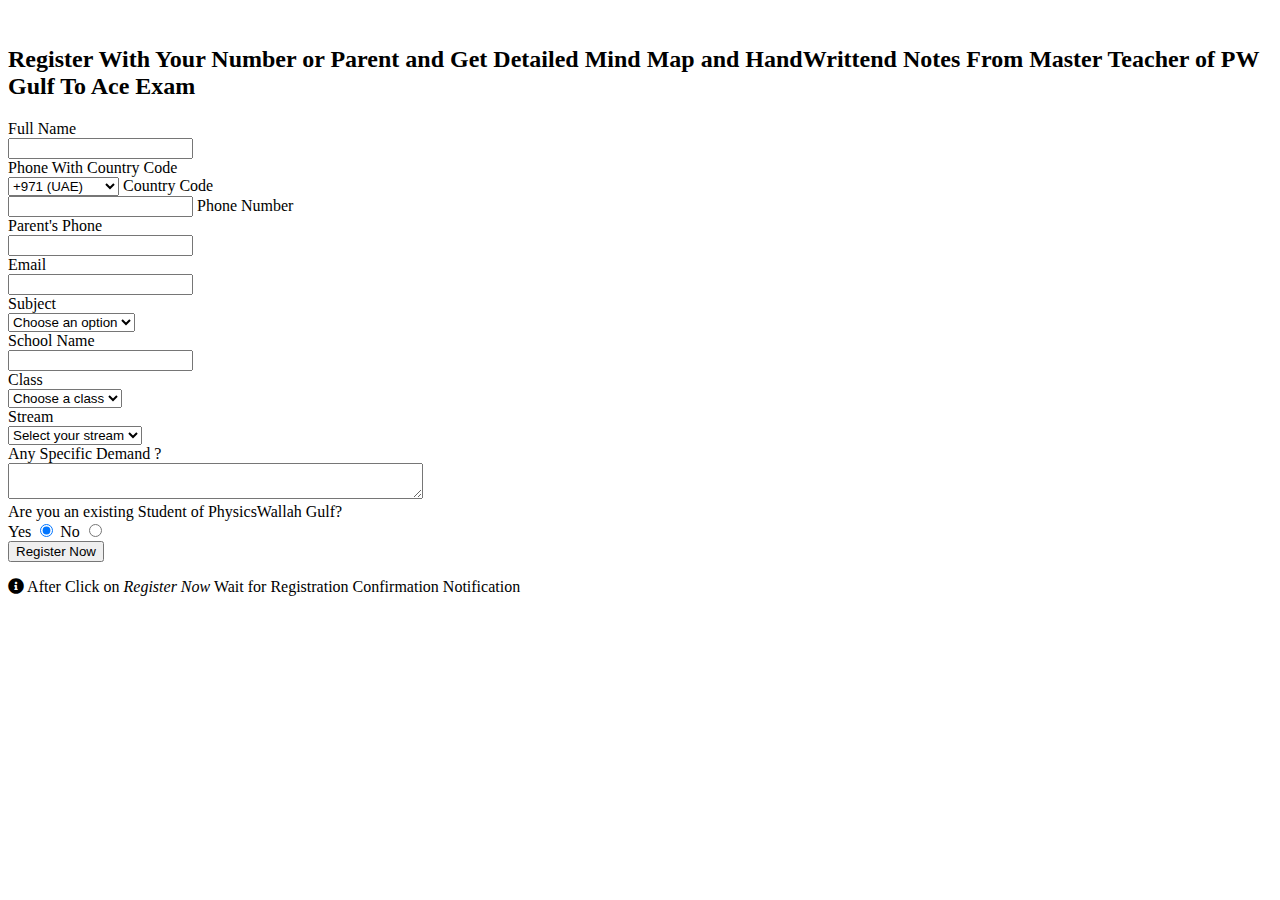
==== index.html @ 01efe4ff "Update index.html" ====
<!DOCTYPE html>
<html lang="en">

<head>
    <!-- Required meta tags-->
    <meta charset="UTF-8">
    <meta name="viewport" content="width=device-width, initial-scale=1, shrink-to-fit=no">
    <meta name="description" content="PwGulfScholarship">
    <meta name="author" content="Physicswallah Gulf">
    <meta name="keywords" content="PWGulf Scholarship">

    <!-- Title Page-->
    <title>PWGulf Exam Ready Content</title>

    <!-- Icons font CSS-->
    <link href="vendor/mdi-font/css/material-design-iconic-font.min.css" rel="stylesheet" media="all">
    <link href="vendor/font-awesome-4.7/css/font-awesome.min.css" rel="stylesheet" media="all">
    <!-- Font special for pages-->
    <link href="https://fonts.googleapis.com/css?family=Open+Sans:300,300i,400,400i,600,600i,700,700i,800,800i"
        rel="stylesheet">

    <!-- Vendor CSS-->
    <link href="vendor/select2/select2.min.css" rel="stylesheet" media="all">
    <link href="vendor/datepicker/daterangepicker.css" rel="stylesheet" media="all">
    <link rel="stylesheet" href="https://cdn.jsdelivr.net/npm/sweetalert2@10.12.7/dist/sweetalert2.min.css">
    <link rel="stylesheet" href="https://cdnjs.cloudflare.com/ajax/libs/font-awesome/5.15.1/css/all.min.css" crossorigin="anonymous" />
    <!-- Main CSS-->
    <link href="css/main.min.css" rel="stylesheet" media="all">
</head>

<body>
    <div class="page-wrapper bg-gra-03 p-t-45 p-b-50">
        <div class="wrapper wrapper--w790">
            <div class="card card-5">
                <div class="card-heading">
                    <img src="https://www.pwgulf.com/_next/static/media/pw-gulf-logo.00277f9d.svg" class="mx-auto d-block img-size-2 img-fluid" alt="">
                    <h2 class="title">Register With Your Number or Parent and Get Detailed Mind Map and HandWrittend Notes From Master Teacher of PW Gulf To Ace Exam</h2>
                </div>
                <div class="card-body">
                    <form method="POST" autocomplete="off" name="google-sheet">
                        <div class="form-row">
                            <div class="name">Full Name</div>
                            <div class="value">
                                <div class="input-group">
                                    <input required class="input--style-5" type="text" name="Name">
                                </div>
                            </div>
                        </div>
                        <div class="form-row m-b-55">
                            <div class="name">Phone With Country Code</div>
                            <div class="value">
                                <div class="row row-space">
                                    <div class="col-2">
                                        <div class="input-group-desc">
                                            <select class="input--style-5" name="country_code" required>
                                                <option value="+971">+971 (UAE)</option>
                                                <option value="+968">+968 (Oman)</option>
                                                <option value="+974">+974 (Qatar)</option>
                                                <option value="+966">+966 (Saudi)</option>
                                                <option value="+973">+973 (Bahrain)</option>
                                                <option value="+975">+975 (Kuwait)</option>
                                                <option value="+91">+91 (India)</option>
                                            </select>
                                            <label class="label--desc">Country Code</label>
                                        </div>
                                    </div>
                                    <div class="col-2">
                                        <div class="input-group-desc">
                                            <input class="input--style-5" type="text" name="phone" pattern="\d{6,10}" title="Phone number should be 6-10 digits" required>
                                            <label class="label--desc">Phone Number</label>
                                        </div>
                                    </div>
                                </div>
                            </div>
                        </div>
                        <div class="form-row">
                            <div class="name">Parent's Phone</div>
                            <div class="value">
                                <div class="input-group">
                                    <input class="input--style-5" type="text" name="Parent Number" required pattern="\d{6,10}" title="Parent's phone number should be 6-10 digits">
                                </div>
                            </div>
                        </div>
                        <div class="form-row">
                            <div class="name">Email</div>
                            <div class="value">
                                <div class="input-group">
                                    <input class="input--style-5" required type="email" name="Email">
                                </div>
                            </div>
                        </div>
                        <div class="form-row">
                            <div class="name">Subject</div>
                            <div class="value">
                                <div class="input-group">
                                    <div class="rs-select2 js-select-simple select--no-search">
                                        <select name="Subject">
                                            <option disabled="disabled" selected>Choose an option</option>
                                            <option value="Math">Math</option>
                                            <option value="Science">Science</option>
                                            <option value="English">English</option>
                                            <option value="SST">SST</option>
                                        </select>
                                        <div class="select-dropdown"></div>
                                    </div>
                                </div>
                            </div>
                        </div>
                        <div class="form-row">
                            <div class="name">School Name</div>
                            <div class="value">
                                <div class="input-group">
                                    <input class="input--style-5" type="text" name="School Name" required>
                                </div>
                            </div>
                        </div>
                        <div class="form-row">
                            <div class="name">Class</div>
                            <div class="value">
                                <div class="input-group">
                                    <div class="rs-select2 js-select-simple select--no-search">
                                        <select name="Class">
                                            <option disabled="disabled" selected>Choose a class</option>
                                            <option value="6">Class 6</option>
                                            <option value="7">Class 7</option>
                                            <option value="8">Class 8</option>
                                            <option value="9">Class 9</option>
                                            <option value="10">Class 10</option>
                                            <option value="11">Class 11</option>
                                            <option value="12">Class 12</option>
                                        </select>
                                        <div class="select-dropdown"></div>
                                    </div>
                                </div>
                            </div>
                        </div>
                        <div class="form-row">
                            <div class="name">Stream</div>
                            <div class="value">
                                <div class="input-group">
                                    <div class="rs-select2 js-select-simple select--no-search">
                                        <select name="Stream">
                                            <option disabled="disabled" selected>Select your stream</option>
                                            <option value="PCM">PCM</option>
                                            <option value="PCB">PCB</option>
                                            <option value="PCMB">PCMB</option>
                                            <option value="Foundation">Foundation</option>
                                            <option value="Others">Others</option>
                                        </select>
                                        <div class="select-dropdown"></div>
                                    </div>
                                </div>
                            </div>
                        </div>
                        <div class="form-row">
                            <div class="name">Any Specific Demand ?</div>
                            <div class="value">
                                <div class="input-group">
                                    <textarea class="input--style-5" cols="49" name="Address" rows="2"></textarea>
                                </div>
                            </div>
                        </div>
                        <div class="form-row p-t-20">
                            <label class="label label--block">Are you an existing Student of PhysicsWallah Gulf?</label>
                            <div class="p-t-15">
                                <label class="radio-container m-r-55">Yes
                                    <input value="yes" type="radio" checked="checked" name="exist">
                                    <span class="checkmark"></span>
                                </label>
                                <label the="radio-container">No
                                    <input value="no" type="radio" name="exist">
                                    <span the="checkmark"></span>
                                </label>
                            </div>
                        </div>
                        <div>
                            <button class="btn btn--radius-2 btn--red" type="submit" name="submit">Register Now</button>
                            <p class="loading"> <i class="fas fa-info-circle"></i> After Click on <em class="emgreen">Register Now</em> Wait for Registration Confirmation Notification</p>
                        </div>
                    </form>
                </div>
            </div>
        </div>
    </div>
</body>


    <!-- Jquery JS-->
    <script src="vendor/jquery/jquery.min.js"></script>
    <!-- Vendor JS-->
    <script src="https://cdn.jsdelivr.net/npm/promise-polyfill"></script>
    <script src="vendor/select2/select2.min.js"></script>
    <script src="https://cdn.jsdelivr.net/npm/sweetalert2@10.12.7/dist/sweetalert2.all.min.js"></script>
    <script src="vendor/datepicker/moment.min.js"></script>
    <script src="vendor/datepicker/daterangepicker.js"></script>
    <script src="https://cdnjs.cloudflare.com/ajax/libs/font-awesome/5.15.1/js/all.min.js" crossorigin="anonymous"></script>

    <!-- Main JS-->
    <script src="js/global.min.js"></script>
<script>
    $(document).ready(function () {
        $('.js-example-basic-multiple').select2();
    });
    const scriptURL = 'https://script.google.com/macros/s/AKfycbzKX69bbLg0pxuih9AzILPd2ZK_pjpgPUYhnU12N_m3S68cZGtH-PT9Qlue58ASnzpfmw/exec';
    const form = document.forms['google-sheet'];

    form.addEventListener('submit', e => {
        e.preventDefault();
        fetch(scriptURL, {
            method: 'POST',
            body: new FormData(form)
        })
        .then(response => {
            if (!response.ok) {
                throw new Error('Network response was not ok');
            }
            return response.text();
        })
        .then(result => {
            Swal.fire({
                position: 'center',
                icon: 'success',
                title: 'Registration Successful',
                showConfirmButton: false,
                timer: 2000
            }).then((result) => {
                if (result.dismiss === Swal.DismissReason.timer) {
                    window.location.href = 'newpage.html'; // Ensure this is the correct path to your page
                }
            })
        })
        .catch(error => {
            console.error('Error!', error.message);
            Swal.fire({
                icon: 'error',
                title: 'Oops...',
                text: 'Something went wrong! Please try again.'
            });
        });
    });
</script>
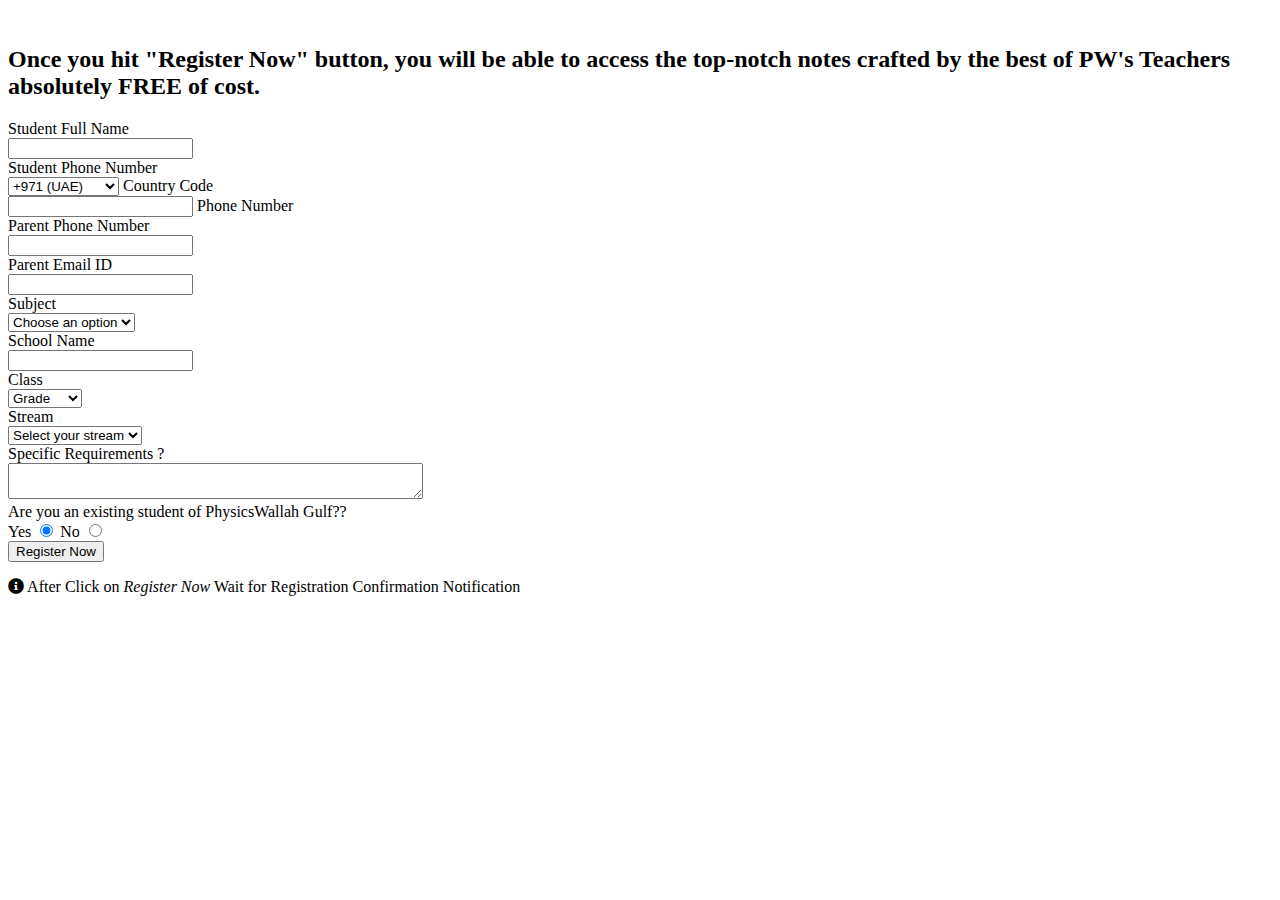
==== commit 350244bf: "Update index.html" ====
--- a/index.html
+++ b/index.html
@@ -34,12 +34,12 @@
             <div class="card card-5">
                 <div class="card-heading">
                     <img src="https://www.pwgulf.com/_next/static/media/pw-gulf-logo.00277f9d.svg" class="mx-auto d-block img-size-2 img-fluid" alt="">
-                    <h2 class="title">Register With Your Number or Parent and Get Detailed Mind Map and HandWrittend Notes From Master Teacher of PW Gulf To Ace Exam</h2>
+                    <h2 class="title">Once you hit "Register Now" button, you will be able to access the top-notch notes crafted by the best of PW's Teachers absolutely FREE of cost.</h2>
                 </div>
                 <div class="card-body">
                     <form method="POST" autocomplete="off" name="google-sheet">
                         <div class="form-row">
-                            <div class="name">Full Name</div>
+                            <div class="name">Student Full Name</div>
                             <div class="value">
                                 <div class="input-group">
                                     <input required class="input--style-5" type="text" name="Name">
@@ -47,7 +47,7 @@
                             </div>
                         </div>
                         <div class="form-row m-b-55">
-                            <div class="name">Phone With Country Code</div>
+                            <div class="name">Student Phone Number</div>
                             <div class="value">
                                 <div class="row row-space">
                                     <div class="col-2">
@@ -74,7 +74,7 @@
                             </div>
                         </div>
                         <div class="form-row">
-                            <div class="name">Parent's Phone</div>
+                            <div class="name">Parent Phone Number</div>
                             <div class="value">
                                 <div class="input-group">
                                     <input class="input--style-5" type="text" name="Parent Number" required pattern="\d{6,10}" title="Parent's phone number should be 6-10 digits">
@@ -82,7 +82,8 @@
                             </div>
                         </div>
                         <div class="form-row">
-                            <div class="name">Email</div>
+                            <div class="name">Parent Email ID
+</div>
                             <div class="value">
                                 <div class="input-group">
                                     <input class="input--style-5" required type="email" name="Email">
@@ -120,7 +121,7 @@
                                 <div class="input-group">
                                     <div class="rs-select2 js-select-simple select--no-search">
                                         <select name="Class">
-                                            <option disabled="disabled" selected>Choose a class</option>
+                                            <option disabled="disabled" selected>Grade</option>
                                             <option value="6">Class 6</option>
                                             <option value="7">Class 7</option>
                                             <option value="8">Class 8</option>
@@ -153,7 +154,7 @@
                             </div>
                         </div>
                         <div class="form-row">
-                            <div class="name">Any Specific Demand ?</div>
+                            <div class="name">Specific Requirements ?</div>
                             <div class="value">
                                 <div class="input-group">
                                     <textarea class="input--style-5" cols="49" name="Address" rows="2"></textarea>
@@ -161,7 +162,7 @@
                             </div>
                         </div>
                         <div class="form-row p-t-20">
-                            <label class="label label--block">Are you an existing Student of PhysicsWallah Gulf?</label>
+                            <label class="label label--block">Are you an existing student of PhysicsWallah Gulf??</label>
                             <div class="p-t-15">
                                 <label class="radio-container m-r-55">Yes
                                     <input value="yes" type="radio" checked="checked" name="exist">
@@ -197,7 +198,7 @@
 
     <!-- Main JS-->
     <script src="js/global.min.js"></script>
-<script>
+    <script>
     $(document).ready(function () {
         $('.js-example-basic-multiple').select2();
     });
@@ -217,6 +218,8 @@
             return response.text();
         })
         .then(result => {
+            // Setting local storage to indicate registration
+            localStorage.setItem("registered", "true");  
             Swal.fire({
                 position: 'center',
                 icon: 'success',
@@ -224,8 +227,9 @@
                 showConfirmButton: false,
                 timer: 2000
             }).then((result) => {
+                // Redirect to newpage.html after successful registration
                 if (result.dismiss === Swal.DismissReason.timer) {
-                    window.location.href = 'newpage.html'; // Ensure this is the correct path to your page
+                    window.location.href = 'newpage.html';
                 }
             })
         })
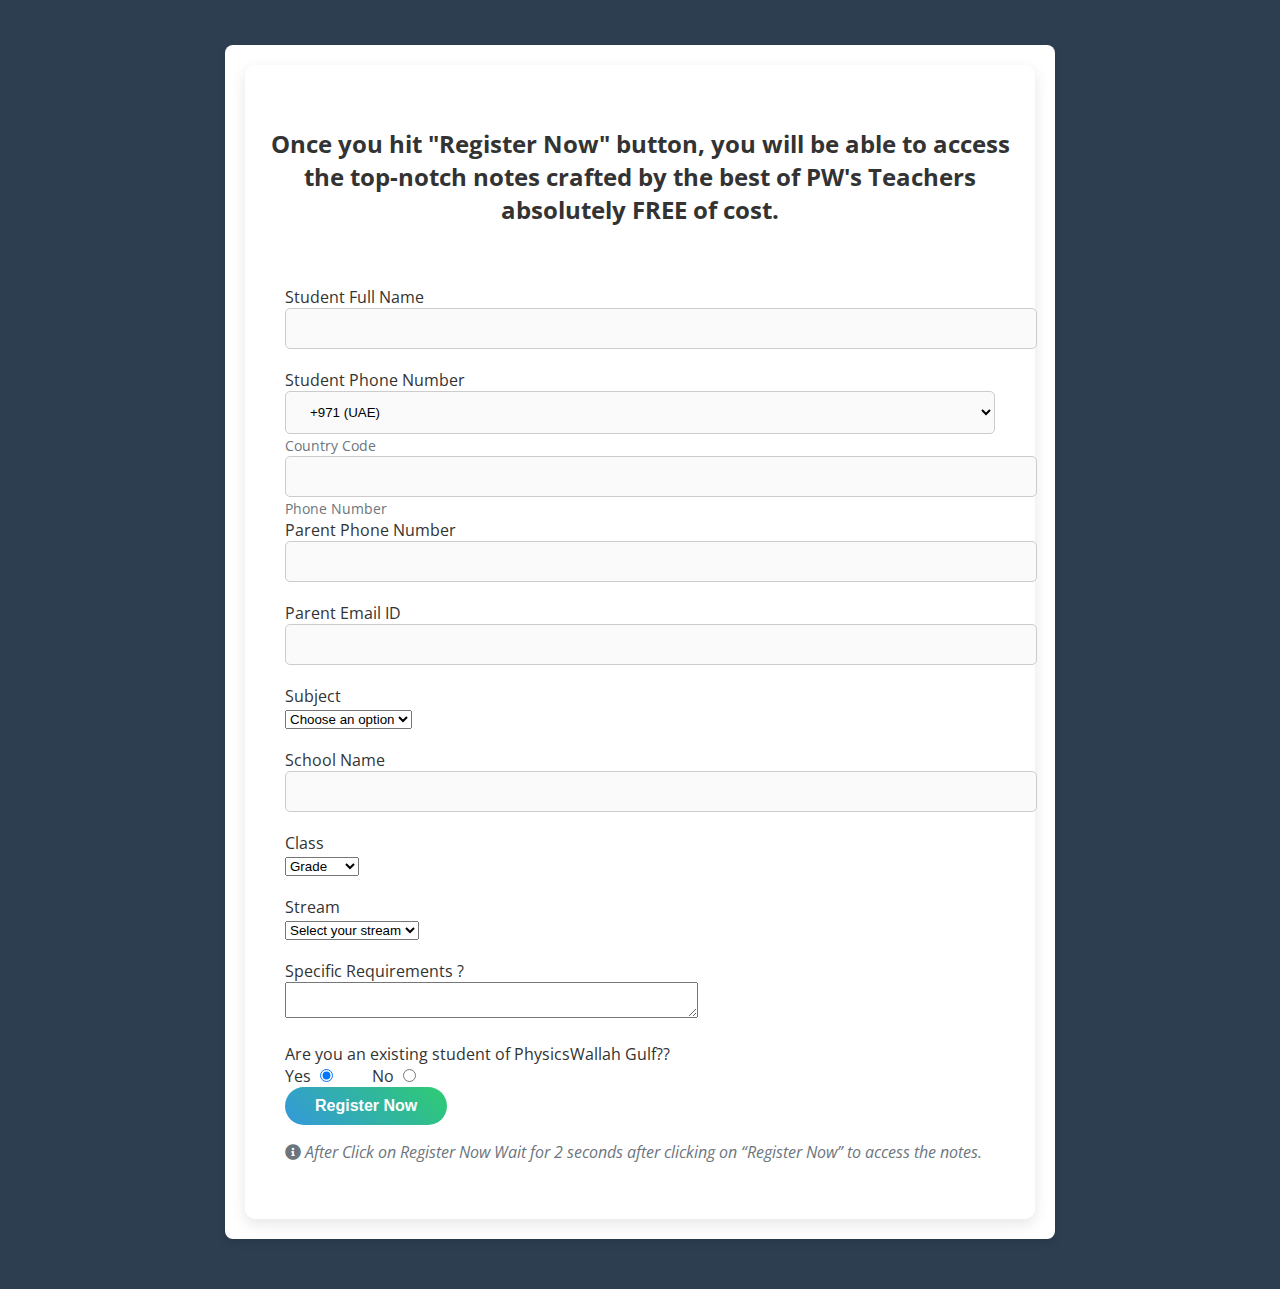
==== commit f1b67ba1: "Update index.html" ====
--- a/index.html
+++ b/index.html
@@ -176,7 +176,7 @@
                         </div>
                         <div>
                             <button class="btn btn--radius-2 btn--red" type="submit" name="submit">Register Now</button>
-                            <p class="loading"> <i class="fas fa-info-circle"></i> After Click on <em class="emgreen">Register Now</em> Wait for Registration Confirmation Notification</p>
+                            <p class="loading"> <i class="fas fa-info-circle"></i> After Click on <em class="emgreen">Register Now</em> Wait for 2 seconds after clicking on “Register Now” to access the notes.</p>
                         </div>
                     </form>
                 </div>
--- a/css/main.min.css
+++ b/css/main.min.css
@@ -0,0 +1,130 @@
+/* Base Style */
+body {
+    font-family: 'Open Sans', sans-serif;
+    color: #333;
+    background-color: #f3f4f6;
+    margin: 0;
+    padding: 0;
+}
+
+.page-wrapper {
+    padding-top: 45px;
+    padding-bottom: 50px;
+    background-color: #2c3e50; /* Dark background to match the PW Gulf logo area */
+}
+
+.wrapper {
+    max-width: 790px;
+    margin: 0 auto;
+    padding: 20px;
+    background-color: #ffffff;
+    border-radius: 8px;
+    box-shadow: 0 4px 8px rgba(0,0,0,0.1);
+}
+
+.card {
+    background: #fff;
+    border-radius: 10px;
+    box-shadow: 0 5px 15px rgba(0,0,0,0.1);
+}
+
+.card-heading {
+    padding: 20px;
+    border-top-left-radius: 10px;
+    border-top-right-radius: 10px;
+    text-align: center;
+}
+
+
+.card-body {
+    padding: 20px 40px 40px 40px;
+}
+
+/* Inputs and Buttons */
+.input-group {
+    margin-bottom: 20px;
+}
+
+input.input--style-5,
+select.input--style-5 {
+    width: 100%;
+    padding: 12px 20px;
+    border-radius: 5px;
+    border: 1px solid #ccc;
+    background-color: #fafafa;
+    transition: border-color 0.2s;
+}
+
+input.input--style-5:focus,
+select.input--style-5:focus {
+    border-color: #3498db;
+    background-color: #fff;
+    outline: none;
+}
+
+.label--desc {
+    font-size: 14px;
+    color: #6c757d;
+    margin-top: 5px;
+}
+
+.btn--radius-2 {
+    padding: 10px 30px;
+    border-radius: 20px;
+    border: none;
+    font-size: 16px;
+    font-weight: bold;
+    color: #fff;
+    background: linear-gradient(45deg, #3498db, #2ecc71);
+    cursor: pointer;
+    transition: background 0.3s;
+}
+
+.btn--radius-2:hover {
+    background: linear-gradient(45deg, #2ecc71, #3498db);
+}
+
+/* Responsive Adjustments */
+@media (max-width: 767px) {
+    .card-body {
+        padding: 20px;
+    }
+
+    .wrapper {
+        padding: 15px;
+    }
+}
+
+/* Enhancements for radio buttons alignment */
+.radio-container {
+    display: inline-block; /* Adjust to inline-block for horizontal layout */
+    margin-right: 30px; /* Spacing between Yes and No options */
+}
+
+.radio-container input[type="radio"] {
+    margin-right: 5px; /* Spacing before the label */
+}
+
+/* Adjustments for select elements */
+.rs-select2 .select-dropdown {
+    border-radius: 5px;
+}
+
+.rs-select2 .select2-container .select2-selection--single {
+    height: auto;
+    padding: 10px;
+}
+
+.rs-select2 .select2-container .select2-selection--single .select2-selection__rendered {
+    line-height: 1.5;
+}
+
+.rs-select2 .select2-container .select2-selection--single .select2-selection__arrow {
+    top: 10px;
+    right: 15px;
+}
+
+.loading {
+    color: #6c757d;
+    font-style: italic;
+}
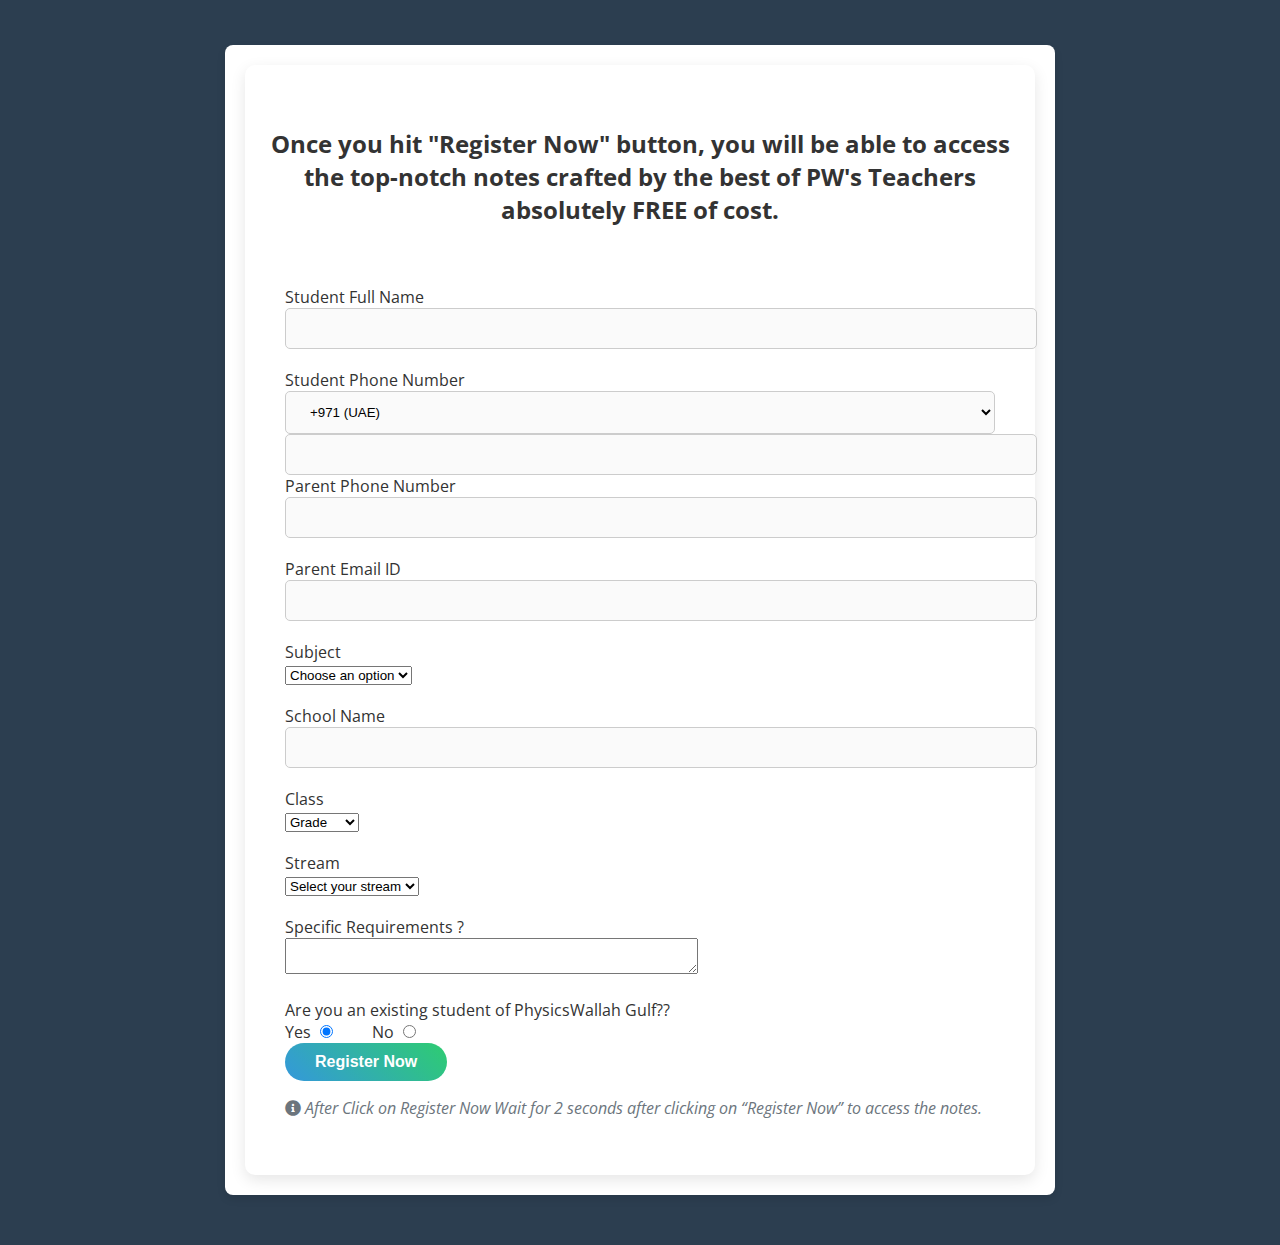
==== commit 4b3dff7a: "Update index.html" ====
--- a/index.html
+++ b/index.html
@@ -61,13 +61,13 @@
                                                 <option value="+975">+975 (Kuwait)</option>
                                                 <option value="+91">+91 (India)</option>
                                             </select>
-                                            <label class="label--desc">Country Code</label>
+                                            
                                         </div>
                                     </div>
                                     <div class="col-2">
                                         <div class="input-group-desc">
                                             <input class="input--style-5" type="text" name="phone" pattern="\d{6,10}" title="Phone number should be 6-10 digits" required>
-                                            <label class="label--desc">Phone Number</label>
+                                
                                         </div>
                                     </div>
                                 </div>
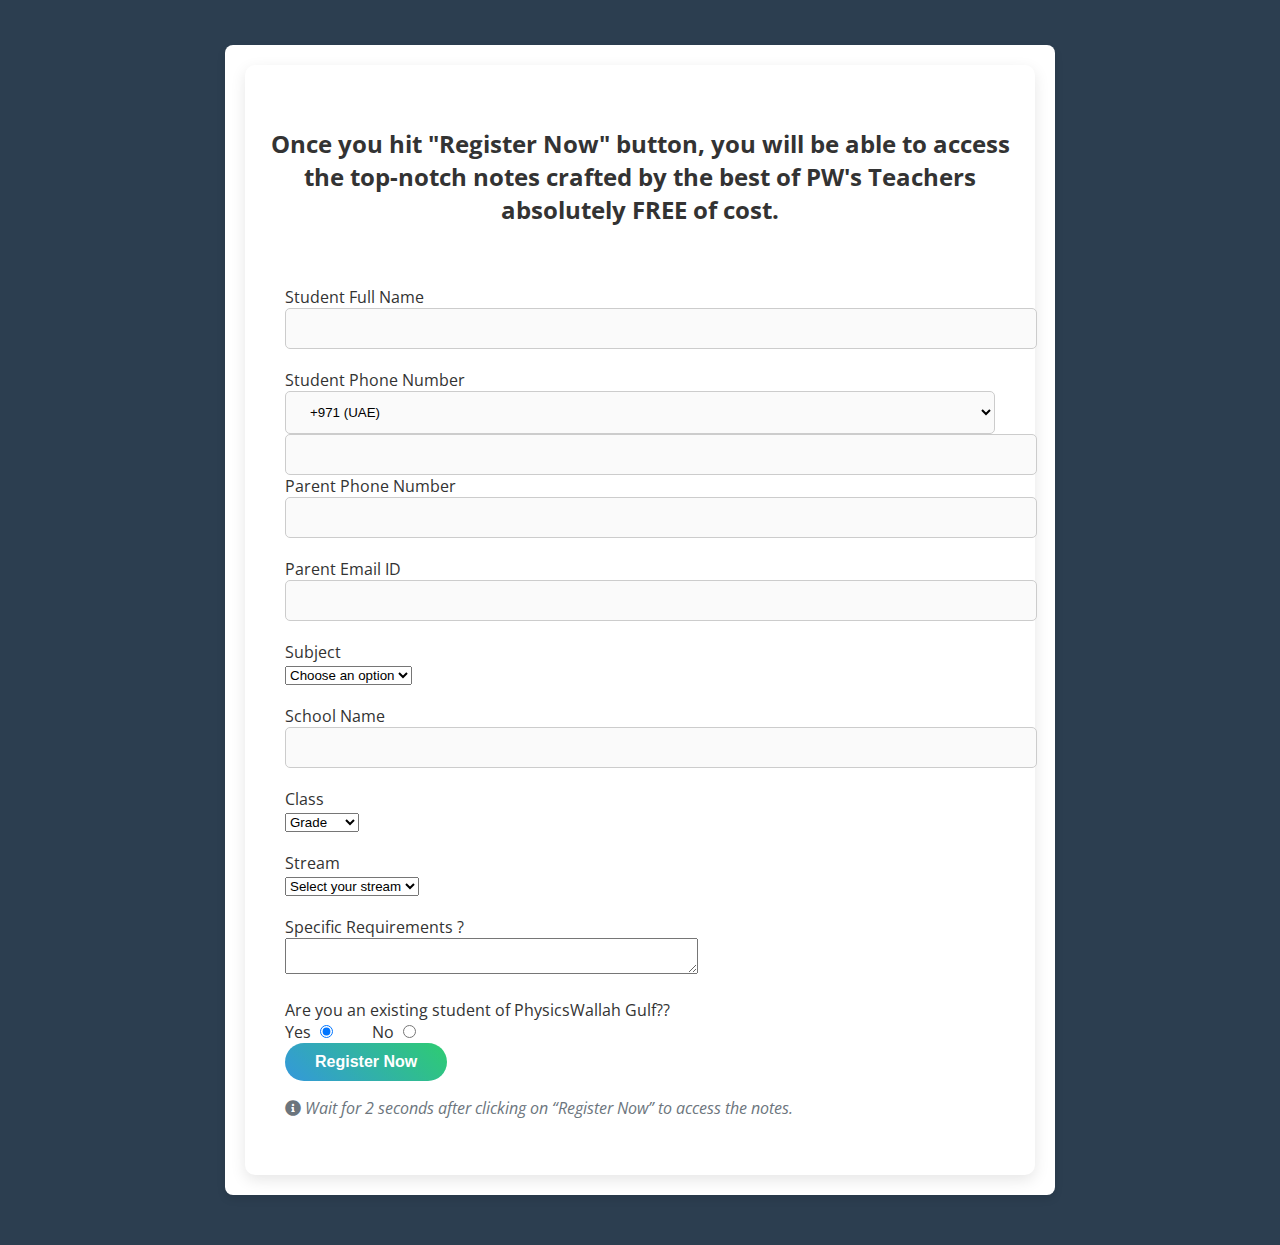
==== commit ae0a0848: "Update index.html" ====
--- a/index.html
+++ b/index.html
@@ -176,7 +176,7 @@
                         </div>
                         <div>
                             <button class="btn btn--radius-2 btn--red" type="submit" name="submit">Register Now</button>
-                            <p class="loading"> <i class="fas fa-info-circle"></i> After Click on <em class="emgreen">Register Now</em> Wait for 2 seconds after clicking on “Register Now” to access the notes.</p>
+                            <p class="loading"> <i class="fas fa-info-circle"></i> Wait for 2 seconds <em class="emgreen">after clicking on</em>   “Register Now” to access the notes.</p>
                         </div>
                     </form>
                 </div>
